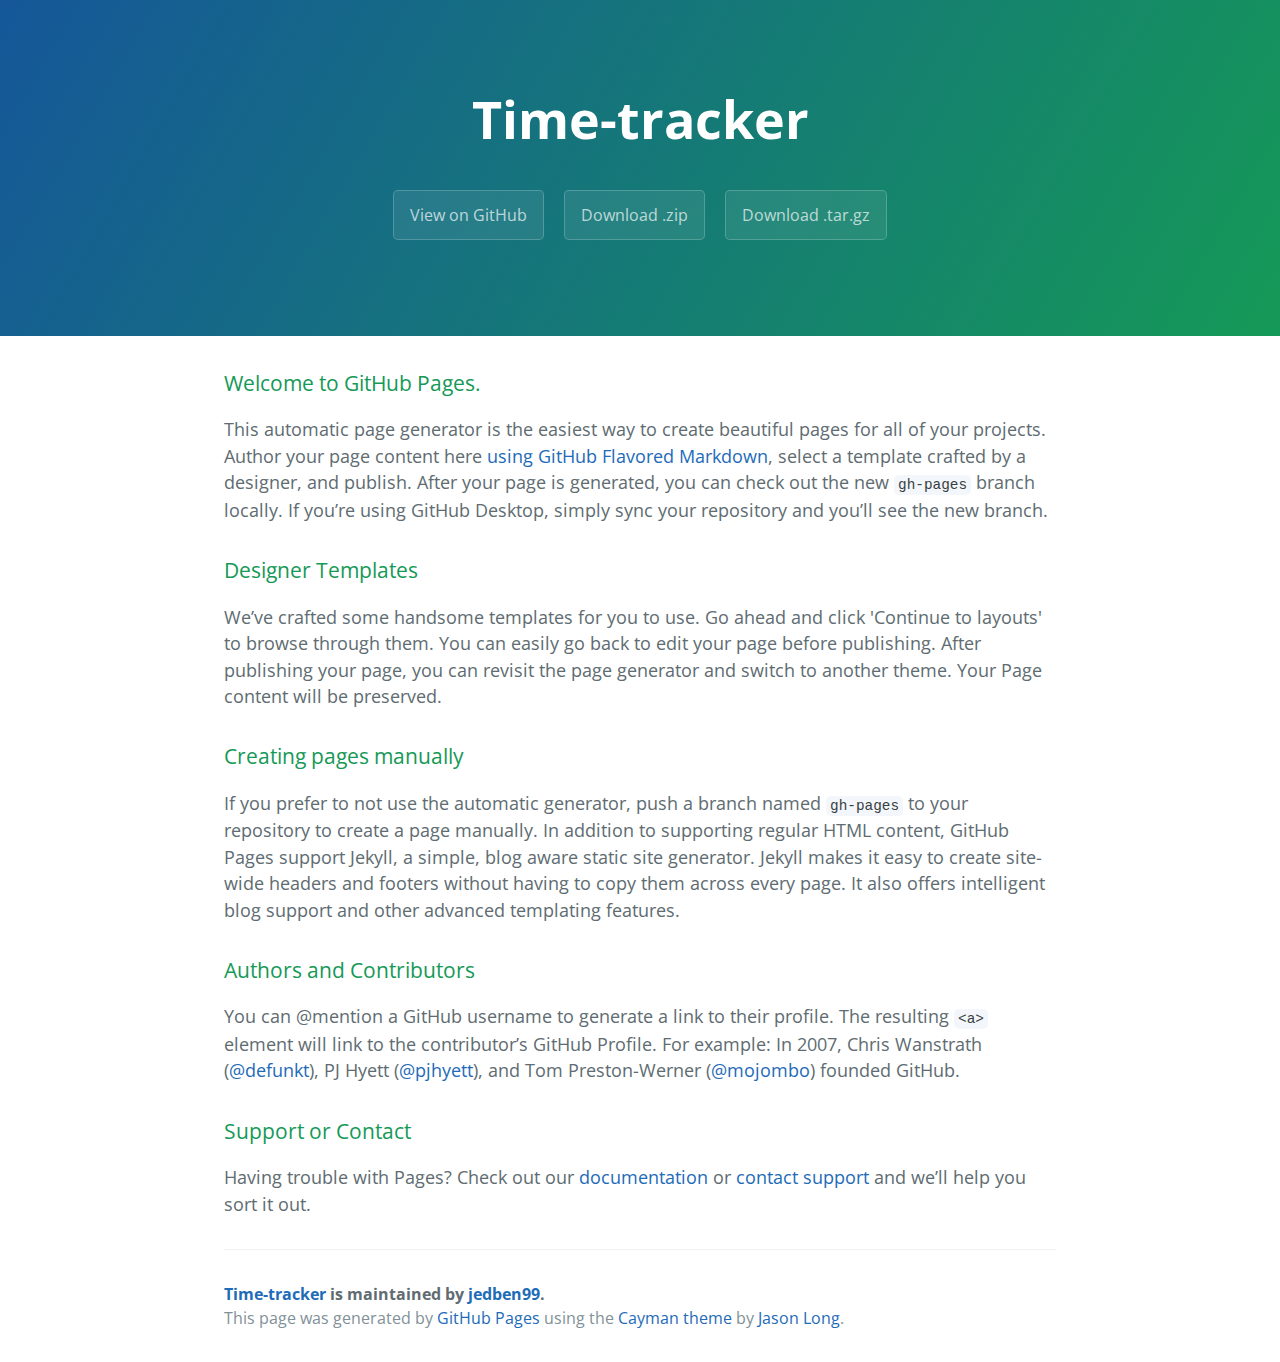
==== index.html @ 87c5965e "Create gh-pages branch via GitHub" ====
<!DOCTYPE html>
<html lang="en-us">
  <head>
    <meta charset="UTF-8">
    <title>Time-tracker by jedben99</title>
    <meta name="viewport" content="width=device-width, initial-scale=1">
    <link rel="stylesheet" type="text/css" href="stylesheets/normalize.css" media="screen">
    <link href='https://fonts.googleapis.com/css?family=Open+Sans:400,700' rel='stylesheet' type='text/css'>
    <link rel="stylesheet" type="text/css" href="stylesheets/stylesheet.css" media="screen">
    <link rel="stylesheet" type="text/css" href="stylesheets/github-light.css" media="screen">
  </head>
  <body>
    <section class="page-header">
      <h1 class="project-name">Time-tracker</h1>
      <h2 class="project-tagline"></h2>
      <a href="https://github.com/jedben99/time-tracker" class="btn">View on GitHub</a>
      <a href="https://github.com/jedben99/time-tracker/zipball/master" class="btn">Download .zip</a>
      <a href="https://github.com/jedben99/time-tracker/tarball/master" class="btn">Download .tar.gz</a>
    </section>

    <section class="main-content">
      <h3>
<a id="welcome-to-github-pages" class="anchor" href="#welcome-to-github-pages" aria-hidden="true"><span aria-hidden="true" class="octicon octicon-link"></span></a>Welcome to GitHub Pages.</h3>

<p>This automatic page generator is the easiest way to create beautiful pages for all of your projects. Author your page content here <a href="https://guides.github.com/features/mastering-markdown/">using GitHub Flavored Markdown</a>, select a template crafted by a designer, and publish. After your page is generated, you can check out the new <code>gh-pages</code> branch locally. If you’re using GitHub Desktop, simply sync your repository and you’ll see the new branch.</p>

<h3>
<a id="designer-templates" class="anchor" href="#designer-templates" aria-hidden="true"><span aria-hidden="true" class="octicon octicon-link"></span></a>Designer Templates</h3>

<p>We’ve crafted some handsome templates for you to use. Go ahead and click 'Continue to layouts' to browse through them. You can easily go back to edit your page before publishing. After publishing your page, you can revisit the page generator and switch to another theme. Your Page content will be preserved.</p>

<h3>
<a id="creating-pages-manually" class="anchor" href="#creating-pages-manually" aria-hidden="true"><span aria-hidden="true" class="octicon octicon-link"></span></a>Creating pages manually</h3>

<p>If you prefer to not use the automatic generator, push a branch named <code>gh-pages</code> to your repository to create a page manually. In addition to supporting regular HTML content, GitHub Pages support Jekyll, a simple, blog aware static site generator. Jekyll makes it easy to create site-wide headers and footers without having to copy them across every page. It also offers intelligent blog support and other advanced templating features.</p>

<h3>
<a id="authors-and-contributors" class="anchor" href="#authors-and-contributors" aria-hidden="true"><span aria-hidden="true" class="octicon octicon-link"></span></a>Authors and Contributors</h3>

<p>You can @mention a GitHub username to generate a link to their profile. The resulting <code>&lt;a&gt;</code> element will link to the contributor’s GitHub Profile. For example: In 2007, Chris Wanstrath (<a href="https://github.com/defunkt" class="user-mention">@defunkt</a>), PJ Hyett (<a href="https://github.com/pjhyett" class="user-mention">@pjhyett</a>), and Tom Preston-Werner (<a href="https://github.com/mojombo" class="user-mention">@mojombo</a>) founded GitHub.</p>

<h3>
<a id="support-or-contact" class="anchor" href="#support-or-contact" aria-hidden="true"><span aria-hidden="true" class="octicon octicon-link"></span></a>Support or Contact</h3>

<p>Having trouble with Pages? Check out our <a href="https://help.github.com/pages">documentation</a> or <a href="https://github.com/contact">contact support</a> and we’ll help you sort it out.</p>

      <footer class="site-footer">
        <span class="site-footer-owner"><a href="https://github.com/jedben99/time-tracker">Time-tracker</a> is maintained by <a href="https://github.com/jedben99">jedben99</a>.</span>

        <span class="site-footer-credits">This page was generated by <a href="https://pages.github.com">GitHub Pages</a> using the <a href="https://github.com/jasonlong/cayman-theme">Cayman theme</a> by <a href="https://twitter.com/jasonlong">Jason Long</a>.</span>
      </footer>

    </section>

  
  </body>
</html>
---- stylesheets/stylesheet.css ----
* {
  box-sizing: border-box; }

body {
  padding: 0;
  margin: 0;
  font-family: "Open Sans", "Helvetica Neue", Helvetica, Arial, sans-serif;
  font-size: 16px;
  line-height: 1.5;
  color: #606c71; }

a {
  color: #1e6bb8;
  text-decoration: none; }
  a:hover {
    text-decoration: underline; }

.btn {
  display: inline-block;
  margin-bottom: 1rem;
  color: rgba(255, 255, 255, 0.7);
  background-color: rgba(255, 255, 255, 0.08);
  border-color: rgba(255, 255, 255, 0.2);
  border-style: solid;
  border-width: 1px;
  border-radius: 0.3rem;
  transition: color 0.2s, background-color 0.2s, border-color 0.2s; }
  .btn + .btn {
    margin-left: 1rem; }

.btn:hover {
  color: rgba(255, 255, 255, 0.8);
  text-decoration: none;
  background-color: rgba(255, 255, 255, 0.2);
  border-color: rgba(255, 255, 255, 0.3); }

@media screen and (min-width: 64em) {
  .btn {
    padding: 0.75rem 1rem; } }

@media screen and (min-width: 42em) and (max-width: 64em) {
  .btn {
    padding: 0.6rem 0.9rem;
    font-size: 0.9rem; } }

@media screen and (max-width: 42em) {
  .btn {
    display: block;
    width: 100%;
    padding: 0.75rem;
    font-size: 0.9rem; }
    .btn + .btn {
      margin-top: 1rem;
      margin-left: 0; } }

.page-header {
  color: #fff;
  text-align: center;
  background-color: #159957;
  background-image: linear-gradient(120deg, #155799, #159957); }

@media screen and (min-width: 64em) {
  .page-header {
    padding: 5rem 6rem; } }

@media screen and (min-width: 42em) and (max-width: 64em) {
  .page-header {
    padding: 3rem 4rem; } }

@media screen and (max-width: 42em) {
  .page-header {
    padding: 2rem 1rem; } }

.project-name {
  margin-top: 0;
  margin-bottom: 0.1rem; }

@media screen and (min-width: 64em) {
  .project-name {
    font-size: 3.25rem; } }

@media screen and (min-width: 42em) and (max-width: 64em) {
  .project-name {
    font-size: 2.25rem; } }

@media screen and (max-width: 42em) {
  .project-name {
    font-size: 1.75rem; } }

.project-tagline {
  margin-bottom: 2rem;
  font-weight: normal;
  opacity: 0.7; }

@media screen and (min-width: 64em) {
  .project-tagline {
    font-size: 1.25rem; } }

@media screen and (min-width: 42em) and (max-width: 64em) {
  .project-tagline {
    font-size: 1.15rem; } }

@media screen and (max-width: 42em) {
  .project-tagline {
    font-size: 1rem; } }

.main-content :first-child {
  margin-top: 0; }
.main-content img {
  max-width: 100%; }
.main-content h1, .main-content h2, .main-content h3, .main-content h4, .main-content h5, .main-content h6 {
  margin-top: 2rem;
  margin-bottom: 1rem;
  font-weight: normal;
  color: #159957; }
.main-content p {
  margin-bottom: 1em; }
.main-content code {
  padding: 2px 4px;
  font-family: Consolas, "Liberation Mono", Menlo, Courier, monospace;
  font-size: 0.9rem;
  color: #383e41;
  background-color: #f3f6fa;
  border-radius: 0.3rem; }
.main-content pre {
  padding: 0.8rem;
  margin-top: 0;
  margin-bottom: 1rem;
  font: 1rem Consolas, "Liberation Mono", Menlo, Courier, monospace;
  color: #567482;
  word-wrap: normal;
  background-color: #f3f6fa;
  border: solid 1px #dce6f0;
  border-radius: 0.3rem; }
  .main-content pre > code {
    padding: 0;
    margin: 0;
    font-size: 0.9rem;
    color: #567482;
    word-break: normal;
    white-space: pre;
    background: transparent;
    border: 0; }
.main-content .highlight {
  margin-bottom: 1rem; }
  .main-content .highlight pre {
    margin-bottom: 0;
    word-break: normal; }
.main-content .highlight pre, .main-content pre {
  padding: 0.8rem;
  overflow: auto;
  font-size: 0.9rem;
  line-height: 1.45;
  border-radius: 0.3rem; }
.main-content pre code, .main-content pre tt {
  display: inline;
  max-width: initial;
  padding: 0;
  margin: 0;
  overflow: initial;
  line-height: inherit;
  word-wrap: normal;
  background-color: transparent;
  border: 0; }
  .main-content pre code:before, .main-content pre code:after, .main-content pre tt:before, .main-content pre tt:after {
    content: normal; }
.main-content ul, .main-content ol {
  margin-top: 0; }
.main-content blockquote {
  padding: 0 1rem;
  margin-left: 0;
  color: #819198;
  border-left: 0.3rem solid #dce6f0; }
  .main-content blockquote > :first-child {
    margin-top: 0; }
  .main-content blockquote > :last-child {
    margin-bottom: 0; }
.main-content table {
  display: block;
  width: 100%;
  overflow: auto;
  word-break: normal;
  word-break: keep-all; }
  .main-content table th {
    font-weight: bold; }
  .main-content table th, .main-content table td {
    padding: 0.5rem 1rem;
    border: 1px solid #e9ebec; }
.main-content dl {
  padding: 0; }
  .main-content dl dt {
    padding: 0;
    margin-top: 1rem;
    font-size: 1rem;
    font-weight: bold; }
  .main-content dl dd {
    padding: 0;
    margin-bottom: 1rem; }
.main-content hr {
  height: 2px;
  padding: 0;
  margin: 1rem 0;
  background-color: #eff0f1;
  border: 0; }

@media screen and (min-width: 64em) {
  .main-content {
    max-width: 64rem;
    padding: 2rem 6rem;
    margin: 0 auto;
    font-size: 1.1rem; } }

@media screen and (min-width: 42em) and (max-width: 64em) {
  .main-content {
    padding: 2rem 4rem;
    font-size: 1.1rem; } }

@media screen and (max-width: 42em) {
  .main-content {
    padding: 2rem 1rem;
    font-size: 1rem; } }

.site-footer {
  padding-top: 2rem;
  margin-top: 2rem;
  border-top: solid 1px #eff0f1; }

.site-footer-owner {
  display: block;
  font-weight: bold; }

.site-footer-credits {
  color: #819198; }

@media screen and (min-width: 64em) {
  .site-footer {
    font-size: 1rem; } }

@media screen and (min-width: 42em) and (max-width: 64em) {
  .site-footer {
    font-size: 1rem; } }

@media screen and (max-width: 42em) {
  .site-footer {
    font-size: 0.9rem; } }
---- stylesheets/github-light.css ----
/*
The MIT License (MIT)

Copyright (c) 2016 GitHub, Inc.

Permission is hereby granted, free of charge, to any person obtaining a copy
of this software and associated documentation files (the "Software"), to deal
in the Software without restriction, including without limitation the rights
to use, copy, modify, merge, publish, distribute, sublicense, and/or sell
copies of the Software, and to permit persons to whom the Software is
furnished to do so, subject to the following conditions:

The above copyright notice and this permission notice shall be included in all
copies or substantial portions of the Software.

THE SOFTWARE IS PROVIDED "AS IS", WITHOUT WARRANTY OF ANY KIND, EXPRESS OR
IMPLIED, INCLUDING BUT NOT LIMITED TO THE WARRANTIES OF MERCHANTABILITY,
FITNESS FOR A PARTICULAR PURPOSE AND NONINFRINGEMENT. IN NO EVENT SHALL THE
AUTHORS OR COPYRIGHT HOLDERS BE LIABLE FOR ANY CLAIM, DAMAGES OR OTHER
LIABILITY, WHETHER IN AN ACTION OF CONTRACT, TORT OR OTHERWISE, ARISING FROM,
OUT OF OR IN CONNECTION WITH THE SOFTWARE OR THE USE OR OTHER DEALINGS IN THE
SOFTWARE.

*/

.pl-c /* comment */ {
  color: #969896;
}

.pl-c1 /* constant, variable.other.constant, support, meta.property-name, support.constant, support.variable, meta.module-reference, markup.raw, meta.diff.header */,
.pl-s .pl-v /* string variable */ {
  color: #0086b3;
}

.pl-e /* entity */,
.pl-en /* entity.name */ {
  color: #795da3;
}

.pl-smi /* variable.parameter.function, storage.modifier.package, storage.modifier.import, storage.type.java, variable.other */,
.pl-s .pl-s1 /* string source */ {
  color: #333;
}

.pl-ent /* entity.name.tag */ {
  color: #63a35c;
}

.pl-k /* keyword, storage, storage.type */ {
  color: #a71d5d;
}

.pl-s /* string */,
.pl-pds /* punctuation.definition.string, string.regexp.character-class */,
.pl-s .pl-pse .pl-s1 /* string punctuation.section.embedded source */,
.pl-sr /* string.regexp */,
.pl-sr .pl-cce /* string.regexp constant.character.escape */,
.pl-sr .pl-sre /* string.regexp source.ruby.embedded */,
.pl-sr .pl-sra /* string.regexp string.regexp.arbitrary-repitition */ {
  color: #183691;
}

.pl-v /* variable */ {
  color: #ed6a43;
}

.pl-id /* invalid.deprecated */ {
  color: #b52a1d;
}

.pl-ii /* invalid.illegal */ {
  color: #f8f8f8;
  background-color: #b52a1d;
}

.pl-sr .pl-cce /* string.regexp constant.character.escape */ {
  font-weight: bold;
  color: #63a35c;
}

.pl-ml /* markup.list */ {
  color: #693a17;
}

.pl-mh /* markup.heading */,
.pl-mh .pl-en /* markup.heading entity.name */,
.pl-ms /* meta.separator */ {
  font-weight: bold;
  color: #1d3e81;
}

.pl-mq /* markup.quote */ {
  color: #008080;
}

.pl-mi /* markup.italic */ {
  font-style: italic;
  color: #333;
}

.pl-mb /* markup.bold */ {
  font-weight: bold;
  color: #333;
}

.pl-md /* markup.deleted, meta.diff.header.from-file */ {
  color: #bd2c00;
  background-color: #ffecec;
}

.pl-mi1 /* markup.inserted, meta.diff.header.to-file */ {
  color: #55a532;
  background-color: #eaffea;
}

.pl-mdr /* meta.diff.range */ {
  font-weight: bold;
  color: #795da3;
}

.pl-mo /* meta.output */ {
  color: #1d3e81;
}
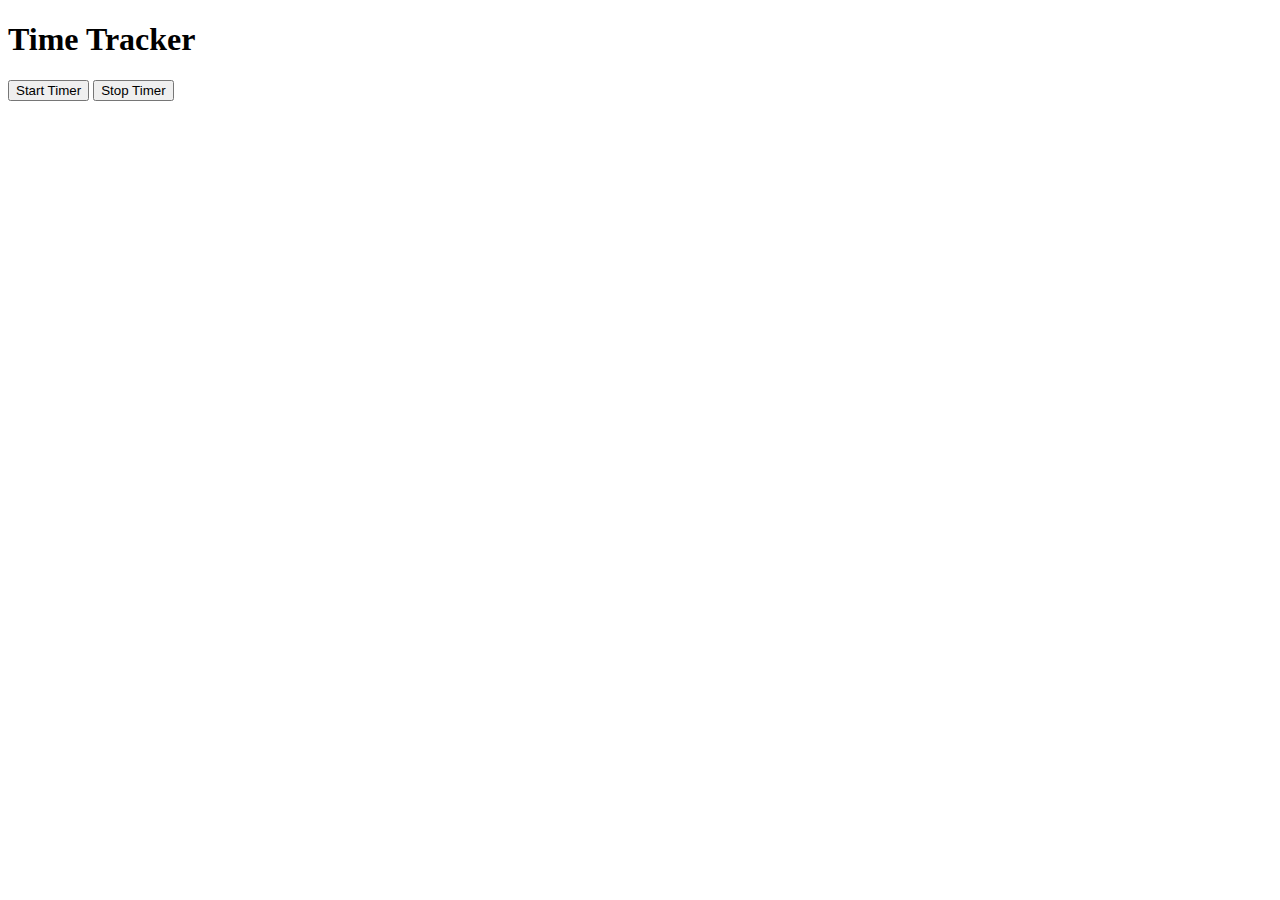
==== commit 89a032c4: "Rearrange files" ====
--- a/index.html
+++ b/index.html
@@ -1,57 +1,22 @@
 <!DOCTYPE html>
-<html lang="en-us">
-  <head>
-    <meta charset="UTF-8">
-    <title>Time-tracker by jedben99</title>
+<html ng-app="timeTrackerApp" lang="en" ng-app="myApp" class="no-js">
+
+<head>
+    <meta charset="utf-8">
+    <meta http-equiv="X-UA-Compatible" content="IE=edge">
+    <title>Time Tracker App</title>
+    <meta name="description" content="">
     <meta name="viewport" content="width=device-width, initial-scale=1">
-    <link rel="stylesheet" type="text/css" href="stylesheets/normalize.css" media="screen">
-    <link href='https://fonts.googleapis.com/css?family=Open+Sans:400,700' rel='stylesheet' type='text/css'>
-    <link rel="stylesheet" type="text/css" href="stylesheets/stylesheet.css" media="screen">
-    <link rel="stylesheet" type="text/css" href="stylesheets/github-light.css" media="screen">
-  </head>
-  <body>
-    <section class="page-header">
-      <h1 class="project-name">Time-tracker</h1>
-      <h2 class="project-tagline"></h2>
-      <a href="https://github.com/jedben99/time-tracker" class="btn">View on GitHub</a>
-      <a href="https://github.com/jedben99/time-tracker/zipball/master" class="btn">Download .zip</a>
-      <a href="https://github.com/jedben99/time-tracker/tarball/master" class="btn">Download .tar.gz</a>
-    </section>
+</head>
 
-    <section class="main-content">
-      <h3>
-<a id="welcome-to-github-pages" class="anchor" href="#welcome-to-github-pages" aria-hidden="true"><span aria-hidden="true" class="octicon octicon-link"></span></a>Welcome to GitHub Pages.</h3>
-
-<p>This automatic page generator is the easiest way to create beautiful pages for all of your projects. Author your page content here <a href="https://guides.github.com/features/mastering-markdown/">using GitHub Flavored Markdown</a>, select a template crafted by a designer, and publish. After your page is generated, you can check out the new <code>gh-pages</code> branch locally. If you’re using GitHub Desktop, simply sync your repository and you’ll see the new branch.</p>
-
-<h3>
-<a id="designer-templates" class="anchor" href="#designer-templates" aria-hidden="true"><span aria-hidden="true" class="octicon octicon-link"></span></a>Designer Templates</h3>
-
-<p>We’ve crafted some handsome templates for you to use. Go ahead and click 'Continue to layouts' to browse through them. You can easily go back to edit your page before publishing. After publishing your page, you can revisit the page generator and switch to another theme. Your Page content will be preserved.</p>
-
-<h3>
-<a id="creating-pages-manually" class="anchor" href="#creating-pages-manually" aria-hidden="true"><span aria-hidden="true" class="octicon octicon-link"></span></a>Creating pages manually</h3>
-
-<p>If you prefer to not use the automatic generator, push a branch named <code>gh-pages</code> to your repository to create a page manually. In addition to supporting regular HTML content, GitHub Pages support Jekyll, a simple, blog aware static site generator. Jekyll makes it easy to create site-wide headers and footers without having to copy them across every page. It also offers intelligent blog support and other advanced templating features.</p>
-
-<h3>
-<a id="authors-and-contributors" class="anchor" href="#authors-and-contributors" aria-hidden="true"><span aria-hidden="true" class="octicon octicon-link"></span></a>Authors and Contributors</h3>
-
-<p>You can @mention a GitHub username to generate a link to their profile. The resulting <code>&lt;a&gt;</code> element will link to the contributor’s GitHub Profile. For example: In 2007, Chris Wanstrath (<a href="https://github.com/defunkt" class="user-mention">@defunkt</a>), PJ Hyett (<a href="https://github.com/pjhyett" class="user-mention">@pjhyett</a>), and Tom Preston-Werner (<a href="https://github.com/mojombo" class="user-mention">@mojombo</a>) founded GitHub.</p>
-
-<h3>
-<a id="support-or-contact" class="anchor" href="#support-or-contact" aria-hidden="true"><span aria-hidden="true" class="octicon octicon-link"></span></a>Support or Contact</h3>
-
-<p>Having trouble with Pages? Check out our <a href="https://help.github.com/pages">documentation</a> or <a href="https://github.com/contact">contact support</a> and we’ll help you sort it out.</p>
-
-      <footer class="site-footer">
-        <span class="site-footer-owner"><a href="https://github.com/jedben99/time-tracker">Time-tracker</a> is maintained by <a href="https://github.com/jedben99">jedben99</a>.</span>
-
-        <span class="site-footer-credits">This page was generated by <a href="https://pages.github.com">GitHub Pages</a> using the <a href="https://github.com/jasonlong/cayman-theme">Cayman theme</a> by <a href="https://twitter.com/jasonlong">Jason Long</a>.</span>
-      </footer>
-
-    </section>
-
-  
-  </body>
+<body ng-controller='TimeTrackerController'>
+    <h1>Time Tracker</h1>
+    <div>
+        <button ng-click="startTimer()">Start Timer</button>
+        <button ng-click="redirectToReport()">Stop Timer</button>
+    </div>
+    <script src="angular.js"></script>
+    <script src="app.js"></script>
+    <script src="TimeTrackerController.js"></script>
+</body>
 </html>
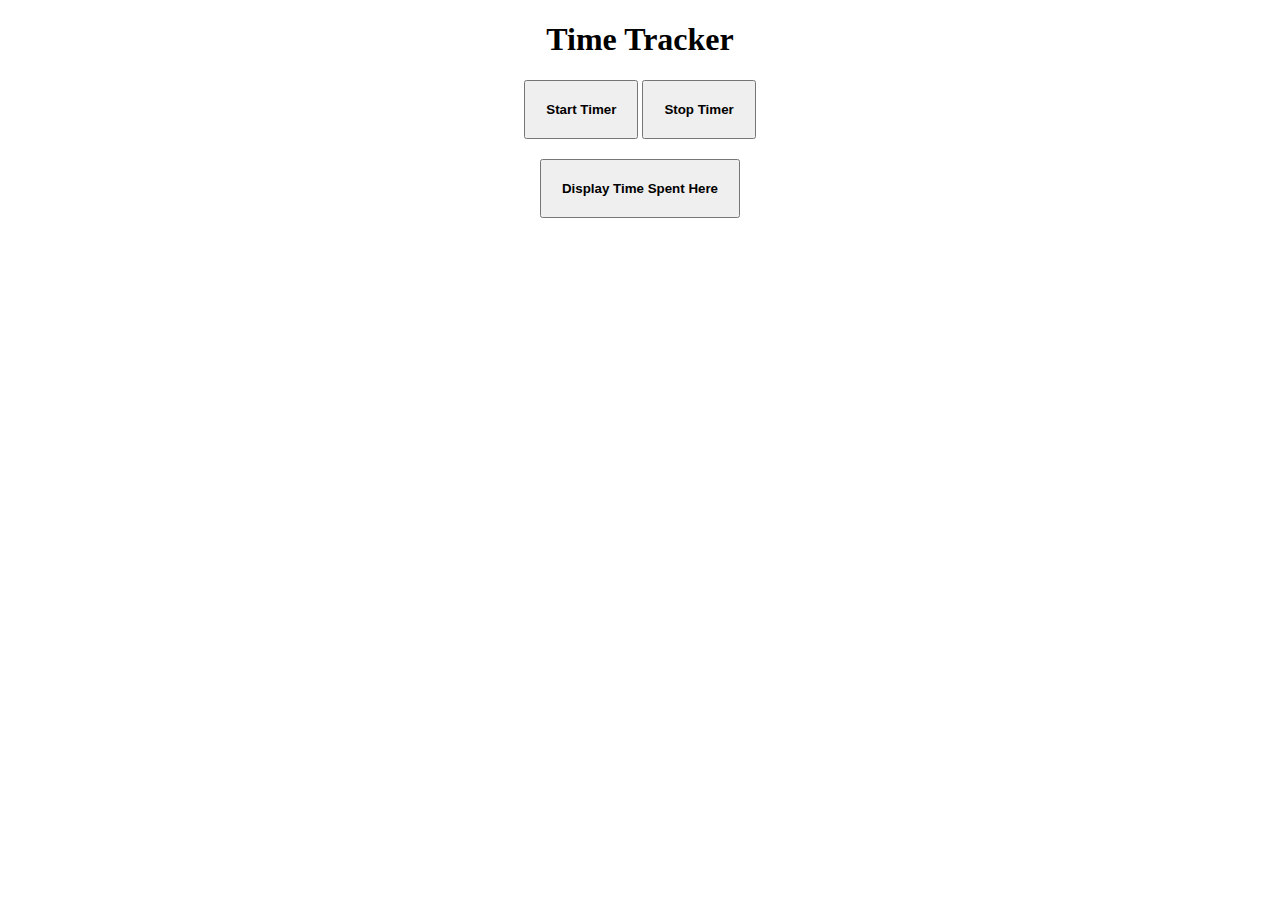
==== commit 7a244a91: "Organize files" ====
--- a/index.html
+++ b/index.html
@@ -1,22 +1,33 @@
 <!DOCTYPE html>
-<html ng-app="timeTrackerApp" lang="en" ng-app="myApp" class="no-js">
+<html ng-app="timeTrackerApp" lang="en" class="no-js">
 
 <head>
+    <base href="/"/>
     <meta charset="utf-8">
     <meta http-equiv="X-UA-Compatible" content="IE=edge">
     <title>Time Tracker App</title>
     <meta name="description" content="">
     <meta name="viewport" content="width=device-width, initial-scale=1">
+    <link rel="stylesheet" href="app/css/app.css" />
 </head>
 
 <body ng-controller='TimeTrackerController'>
-    <h1>Time Tracker</h1>
-    <div>
-        <button ng-click="startTimer()">Start Timer</button>
-        <button ng-click="redirectToReport()">Stop Timer</button>
+    <div id="mainContainer">
+        <h1>Time Tracker</h1>
+        <div>
+            <button ng-click="startTimer()">Start Timer</button>
+            <button ng-click="stopTimer()">Stop Timer</button>
+        </div>
+        <div>
+            <button ng-click="redirectToReport('report')">Display Time Spent Here</button>
+        </div>
+        <ng-view></ng-view>
     </div>
-    <script src="angular.js"></script>
-    <script src="app.js"></script>
-    <script src="TimeTrackerController.js"></script>
+    
+    <script src="app/bower_components/angular/angular.js"></script>
+    <script src="app/bower_components/angular-route/angular-route.min.js"></script>
+    <script src="app/js/app.js"></script>
+    <script src="app/js/controllers/TimeTrackerController.js"></script>
 </body>
+
 </html>
--- a/app/css/app.css
+++ b/app/css/app.css
@@ -0,0 +1,10 @@
+#mainContainer{
+	text-align: center;
+}
+div {
+	margin: 20px;
+}
+button{
+	font-weight: bold;
+	padding: 20px;
+}